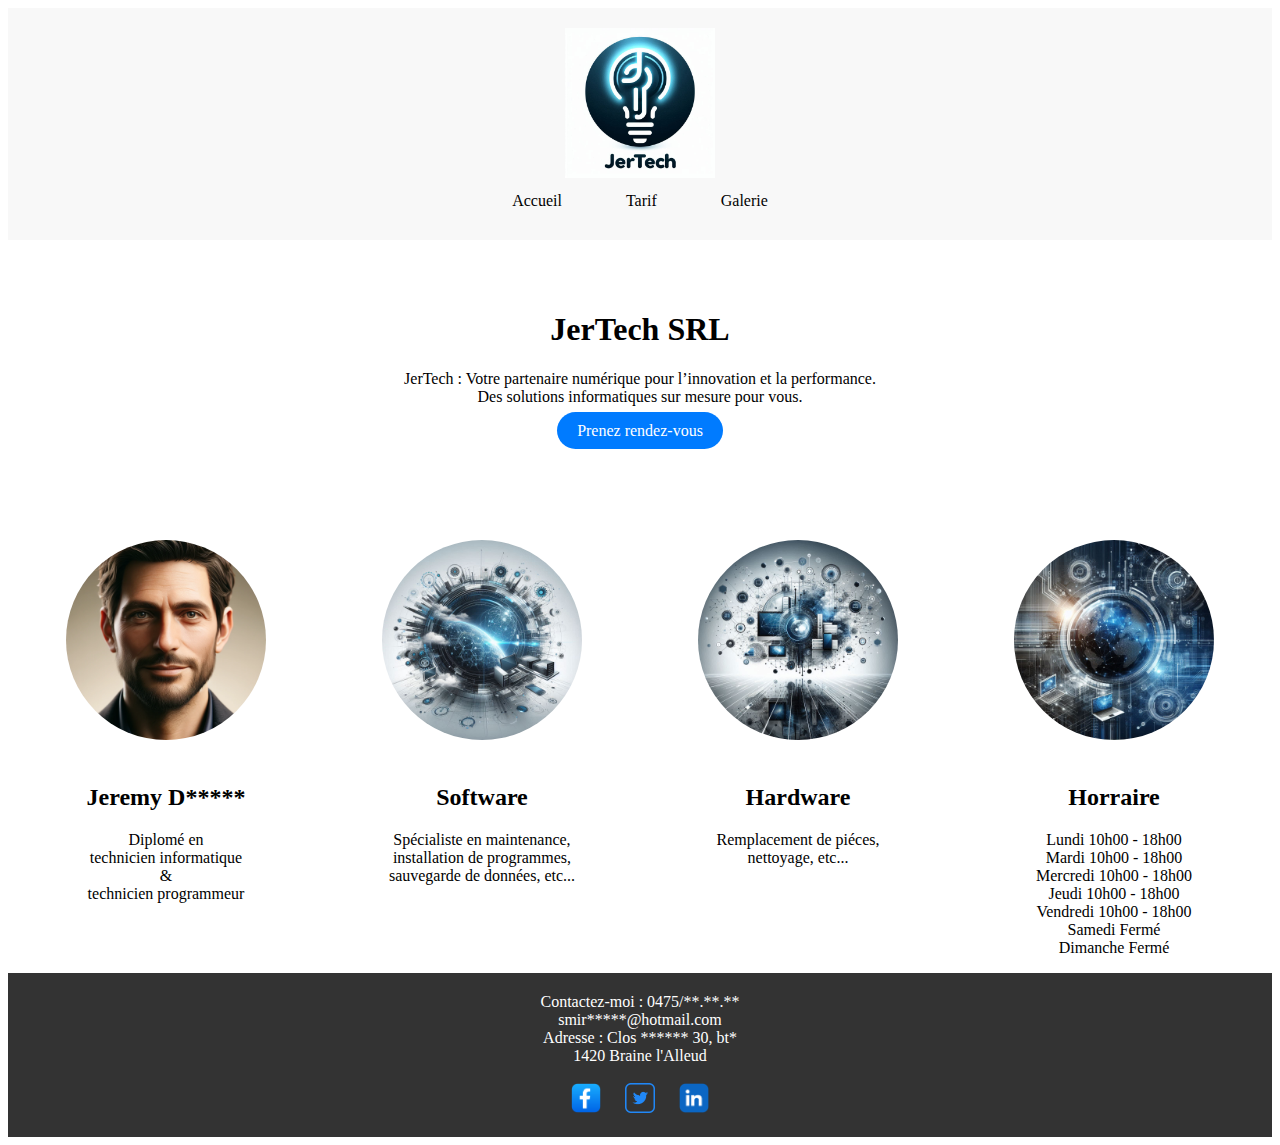
==== index.html @ 5e97cc26 "insert index" ====
<!DOCTYPE html>
<html lang="fr">
  <head>
    <meta charset="UTF-8" />
    <meta name="viewport" content="width=device-width, initial-scale=1.0" />
    <title>JerTech - Accueil</title>
    <link rel="stylesheet" href="styles.css" />
  </head>
  <body>
    <header>
      <div class="logo">
        <img src="images/jer (2).jpg" alt="Logo" />
      </div>
      <nav>
        <ul>
          <li><a href="index.html">Accueil</a></li>
          <li><a href="tarif.html">Tarif</a></li>
          <li><a href="galerie.html">Galerie</a></li>
        </ul>
      </nav>
    </header>

    <main>
      <section class="section-principale">
        <h1>JerTech SRL</h1>
        <p>
          JerTech : Votre partenaire numérique pour l’innovation et la
          performance. <br />Des solutions informatiques sur mesure pour vous.
        </p>
        <a href="mailto: smir*****@hotmail.com" class="bouton-inscription"
          >Prenez rendez-vous</a
        >
      </section>

      <section class="intervenants">
        <div class="intervenant">
          <img src="images/jean.webp" alt="Intervenant 1" />
          <h2>Jeremy D*****</h2>
          <p>
            Diplomé en <br />
            technicien informatique <br />
            & <br />
            technicien programmeur
          </p>
        </div>
        <div class="intervenant">
          <img
            src="images/_cbdb349a-47a9-4908-bf88-cc09fbea6aa1.jpg"
            alt="Intervenant 2"
          />
          <h2>Software</h2>
          <p>
            Spécialiste en maintenance, <br />
            installation de programmes, <br />
            sauvegarde de données, etc...
          </p>
        </div>
        <div class="intervenant">
          <img
            src="images/_9c9d2d70-c1bf-49b2-bda9-29300f82c64f.jpg"
            alt="Intervenant 3"
          />
          <h2>Hardware</h2>
          <p>Remplacement de piéces, <br />nettoyage, etc...</p>
        </div>
        <div class="intervenant">
          <img src="images/horraire.jpg" alt="Intervenant 4" />
          <h2>Horraire</h2>
          <p>
            Lundi 10h00 - 18h00 <br />
            Mardi 10h00 - 18h00 <br />
            Mercredi 10h00 - 18h00 <br />
            Jeudi 10h00 - 18h00 <br />
            Vendredi 10h00 - 18h00 <br />
            Samedi Fermé <br />
            Dimanche Fermé
          </p>
        </div>
      </section>
    </main>

    <footer>
      <div class="contact">
        <p>Contactez-moi : 0475/**.**.**</p>
        <p>smir*****@hotmail.com</p>
        <p>Adresse : Clos ****** 30, bt*</p>
        <p>1420 Braine l'Alleud</p>
        <br />
      </div>
      <div class="reseaux-sociaux">
        <a href="https://www.facebook.com/?locale=fr_FR"
          ><img
            src="images/vecteezy_facebook-png-icon_16716481.png"
            alt="Facebook"
        /></a>
        <a href="https://twitter.com/?lang=fr"
          ><img
            src="images/vecteezy_twitter-logo-icone-social-medias-icone_23741198.png"
            alt="Twitter"
        /></a>
        <a href="https://fr.linkedin.com"
          ><img
            src="images/vecteezy_linkedin-png-icon_16716470.png"
            alt="LinkedIn"
        /></a>
      </div>
    </footer>
  </body>
</html>
---- styles.css ----
/* Styles pour le logo et le menu de navigation */
header {
  background-color: #f8f8f8;
  padding: 20px 0;
  text-align: center;
}

.logo img {
  width: 150px;
}

nav ul {
  list-style-type: none;
  margin: 0;
  padding: 0;
}

nav ul li {
  display: inline;
  margin: 0 10px;
}

nav ul li a {
  text-decoration: none;
  color: #333;
}

/* Styles pour la section principale */
.section-principale {
  text-align: center;
  padding: 50px 0;
}

.bouton-inscription {
  background-color: #007bff;
  color: #fff;
  padding: 10px 20px;
  text-decoration: none;
  border-radius: 50px;
}

/* Styles pour les intervenants */
.intervenants {
  display: flex;
  justify-content: space-around;
  margin-top: 50px;
}

.intervenant {
  text-align: center;
}

.intervenant img {
  width: 200px;
  border-radius: 50%;
  margin-bottom: 20px;
  height: 200px;
}

/* Styles pour le pied de page */
footer {
  background-color: #333;
  color: #fff;
  padding: 20px 0;
  text-align: center;
}

.contact p {
  margin: 0;
}

.reseaux-sociaux img {
  width: 30px;
  margin: 0 10px;
}

/*Mise en forme de la table tarif */
table.tarifs {
  width: 100%;
  border-collapse: collapse;
  margin: 20px 0;
  font-size: 18px;
  text-align: left;
}

table.tarifs th,
table.tarifs td {
  border: 1px solid #ddd;
  padding: 8px;
}

table.tarifs th {
  background-color: #f2f2f2;
  font-weight: bold;
}

/* Styles pour les liens de navigation */
nav ul li a {
  color: black;
  /* Couleur du texte par défaut */
  text-decoration: none;
  padding: 10px 20px;
  display: inline-block;
  transition: background-color 0.3s, color 0.3s;
  border-radius: 50px;
  /* Transition pour un changement en douceur */
}

/* Changement de couleur au survol */
nav ul li a:hover {
  background-color: #137dff;
  /* Couleur de fond au survol */
  color: white;
  /* Couleur du texte au survol */
}

/* Styles de la galerie */
.galerie {
  padding: 20px;
  text-align: center;
}

.galerie h1 {
  margin-bottom: 20px;
  font-size: 2em;
}

.photos {
  display: flex;
  flex-wrap: wrap;
  justify-content: center;
}

.photo {
  margin: 10px;
  overflow: hidden;
  width: calc(25% - 20px);
  /* Ajustez la largeur en fonction de la taille désirée */
  position: relative;
}

.photo img {
  width: 100%;
  height: auto;
  border-radius: 5%;
  display: block;
  transition: transform 0.3s;
}

.photo:hover img {
  transform: scale(1.1);
}
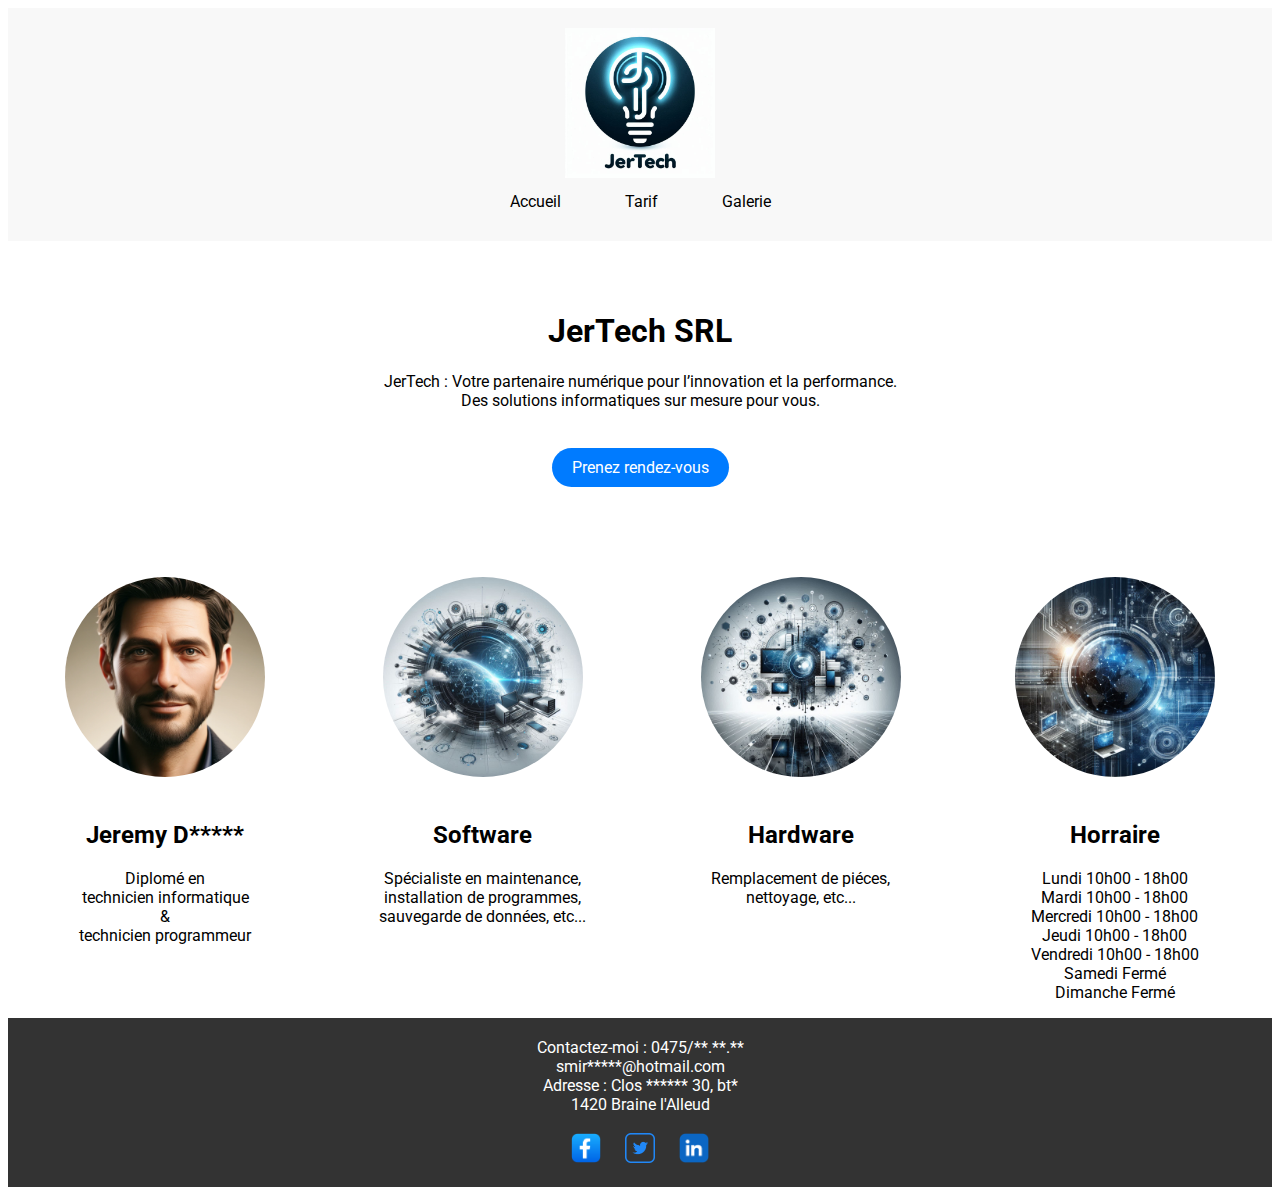
==== commit eae74ea0: "fini" ====
--- a/index.html
+++ b/index.html
@@ -23,7 +23,7 @@
     <main>
       <section class="section-principale">
         <h1>JerTech SRL</h1>
-        <p>
+        <p class="main-text">
           JerTech : Votre partenaire numérique pour l’innovation et la
           performance. <br />Des solutions informatiques sur mesure pour vous.
         </p>
--- a/styles.css
+++ b/styles.css
@@ -1,4 +1,11 @@
 /* Styles pour le logo et le menu de navigation */
+
+@import url('https://fonts.googleapis.com/css2?family=Roboto:ital,wght@0,100;0,300;0,400;0,500;0,700;0,900;1,100;1,300;1,400;1,500;1,700;1,900&display=swap');
+
+html {
+  font-family: 'Roboto', Arial, Helvetica, sans-serif;
+}
+
 header {
   background-color: #f8f8f8;
   padding: 20px 0;
@@ -37,6 +44,10 @@
   padding: 10px 20px;
   text-decoration: none;
   border-radius: 50px;
+}
+
+.main-text {
+  margin-bottom: 3rem;
 }
 
 /* Styles pour les intervenants */
@@ -133,10 +144,10 @@
 
 .photo {
   margin: 10px;
-  overflow: hidden;
   width: calc(25% - 20px);
   /* Ajustez la largeur en fonction de la taille désirée */
   position: relative;
+  cursor: default;
 }
 
 .photo img {
@@ -149,4 +160,5 @@
 
 .photo:hover img {
   transform: scale(1.1);
+  border-radius: 5%;
 }